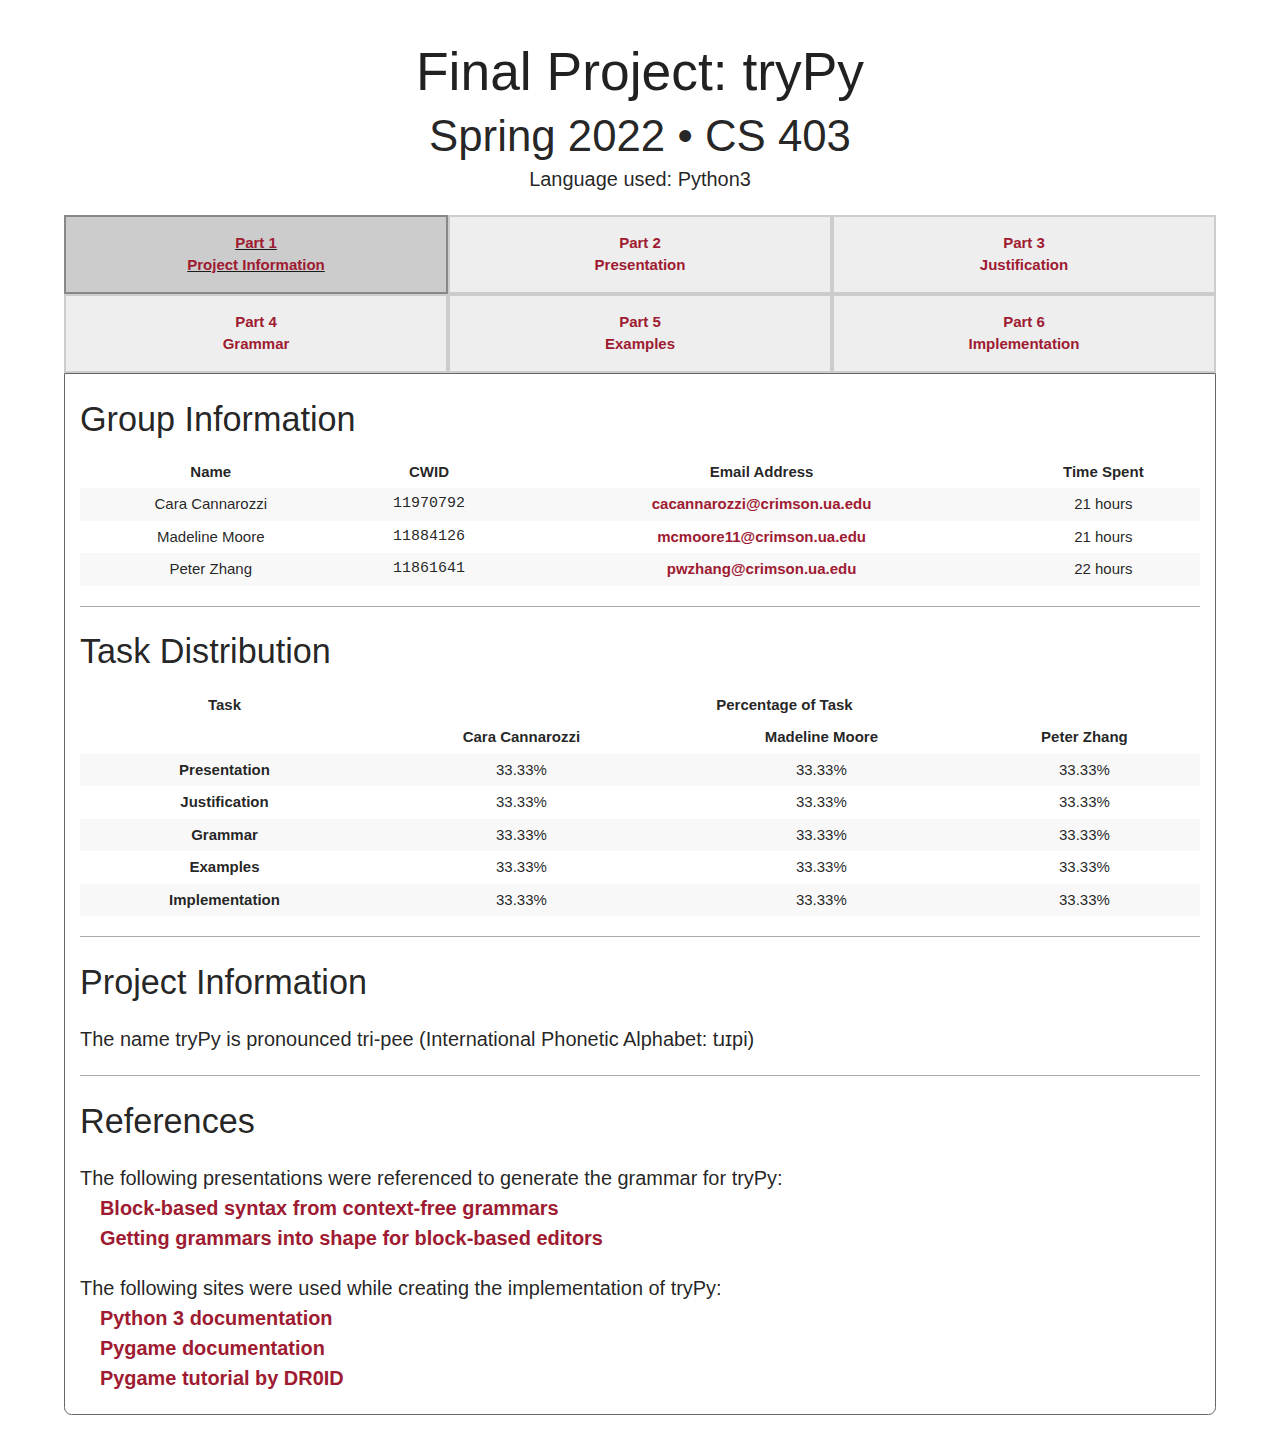
==== manual/report.html @ 54d8dd46 "Fix typo" ====
<!DOCTYPE html>
<html lang="en">

<head>
    <meta charset="utf-8" />

    <title>Spring 2022 | CS403 Final Project: tryPy</title>

    <link href="./report.css" rel="stylesheet" />
    <script async src="/cdn-cgi/bm/cv/669835187/api.js"></script>
</head>

<body>
    <div class="container">
        <div class="section center">
            <h2 class="no-bottom-margin">Final Project: tryPy</h2>
            <h3 class="no-margin">Spring 2022 • CS 403</h3>
            <p class="no-top-margin">Language used: Python3</p>
        </div>
        <div class="tabs row">
            <div class="col s12 m4 tab active" data-tab="part1">
                <a href="javascript:tabSelect('part1')">
                    Part 1<br />Project Information
                </a>
            </div>
            <div class="col s12 m4 tab" data-tab="part2">
                <a href="javascript:tabSelect('part2')"> Part 2<br />Presentation </a>
            </div>
            <div class="col s12 m4 tab" data-tab="part3">
                <a href="javascript:tabSelect('part3')">
                    Part 3<br />Justification
                </a>
            </div>
            <div class="col s12 m4 tab" data-tab="part4">
                <a href="javascript:tabSelect('part4')">
                    Part 4<br />Grammar
                </a>
            </div>
            <div class="col s12 m4 tab" data-tab="part5">
                <a href="javascript:tabSelect('part5')"> Part 5<br />Examples </a>
            </div>
            <div class="col s12 m4 tab" data-tab="part6">
                <a href="javascript:tabSelect('part6')">
                    Part 6<br />Implementation
                </a>
            </div>
        </div>
        <div class="tab-content-area">
            <!-- Project Information -->
            <div id="part1">
                <div class="section">
                    <h4>Group Information</h4>
                    <table class="center">
                        <thead>
                            <tr>
                                <th>Name</th>
                                <th>CWID</th>
                                <th>Email Address</th>
                                <th>Time Spent</th>
                            </tr>
                        </thead>
                        <tbody>
                            <tr>
                                <td>Cara Cannarozzi</td>
                                <td style="font-family: monospace">11970792</td>
                                <td>
                                    <a href="mailto:cacannarozzi@crimson.ua.edu">cacannarozzi@crimson.ua.edu</a>
                                </td>
                                <!-- UPDATE TIME TRACKING HERE -->
                                <td>21 hours</td>
                            </tr>
                            <tr>
                                <td>Madeline Moore</td>
                                <td style="font-family: monospace">11884126</td>
                                <td>
                                    <a href="mailto:mcmoore11@crimson.ua.edu">mcmoore11@crimson.ua.edu</a>
                                </td>
                                <!-- UPDATE TIME TRACKING HERE -->
                                <td>21 hours</td>
                            </tr>
                            <tr>
                                <td>Peter Zhang</td>
                                <td style="font-family: monospace">11861641</td>
                                <td>
                                    <a href="mailto:pwzhang@crimson.ua.edu">pwzhang@crimson.ua.edu</a>
                                </td>
                                <!-- UPDATE TIME TRACKING HERE -->
                                <td>22 hours</td>
                            </tr>
                        </tbody>
                    </table>
                </div>
                <p></p>
                <div class="divider"></div>
                <div class="section">
                    <h4>Task Distribution</h4>
                    <table>
                        <thead>
                            <tr>
                                <th>Task</th>
                                <th colspan="3">Percentage of Task</th>
                            </tr>
                            <tr>
                                <th></th>
                                <th>Cara Cannarozzi</th>
                                <th>Madeline Moore</th>
                                <th>Peter Zhang</th>
                            </tr>
                        </thead>
                        <tbody>
                            <tr>
                                <td>
                                    <strong>Presentation</strong>
                                </td>

                                <td>33.33%</td>
                                <td>33.33%</td>
                                <td>33.33%</td>
                            </tr>
                            <tr>
                                <td>
                                    <strong>Justification</strong>
                                </td>

                                <td>33.33%</td>
                                <td>33.33%</td>
                                <td>33.33%</td>
                            </tr>
                            <tr>
                                <td>
                                    <strong>Grammar</strong>
                                </td>

                                <td>33.33%</td>
                                <td>33.33%</td>
                                <td>33.33%</td>
                            </tr>
                            <tr>
                                <td>
                                    <strong>Examples</strong>
                                </td>

                                <td>33.33%</td>
                                <td>33.33%</td>
                                <td>33.33%</td>
                            </tr>
                            <tr>
                                <td>
                                    <strong>Implementation</strong>
                                </td>

                                <td>33.33%</td>
                                <td>33.33%</td>
                                <td>33.33%</td>
                            </tr>
                        </tbody>
                    </table>
                    <p></p>
                </div>
                <div class="divider"></div>
                <div class="section">
                    <h4>Project Information</h4>
                    <p>The name tryPy is pronounced tri-pee (International Phonetic Alphabet: tɹɪpi)</p>
                </div>
                <div class="divider"></div>
                <div class="section">
                    <h4>References</h4>
                    <p>The following presentations were referenced to generate the grammar for tryPy:<br>
                        <a href="https://dl.acm.org/doi/abs/10.1145/3426425.3426948">&emsp;Block-based syntax from context-free grammars</a><br>
                        <a href="https://dl.acm.org/doi/10.1145/3486608.3486908">&emsp;Getting grammars into shape for block-based editors</a><br>
                    </p>
                    <p>The following sites were used while creating the implementation of tryPy:<br>
                        <a href="https://docs.python.org/3/">&emsp;Python 3 documentation</a><br>
                        <a href="https://www.pygame.org/docs/">&emsp;Pygame documentation</a><br>
                        <a href="https://dr0id.bitbucket.io/legacy/pygame_tutorial00.html">&emsp;Pygame tutorial by DR0ID</a><br>
                    </p>
                </div>
                <p></p>
            </div>
            <!-- Presentation -->
            <div id="part2" class="hide">
                <div class="section">
                    <h4>Presentation</h4>
                </div>
                <p>Although we have included a "Presentation" tab in our manual, please note that the manual itself is a presentation
                    of tryPy. In this tab, there is additional information about what we would like to see with tryPy moving forward, specifics
                    on the bugs currently found in the implementation, gifs of tryPy's execution, and any other information
                    about tryPy that we found relevant to its presentation that didn't quite fit in any of the other sections.
                </p>
                <div class="divider"></div>
                <h4>Moving Forward</h4>
                <p>As this implementation of tryPy is quite rudimentary, we have many goals for the language moving
                    forward. We aim to improve the user experience of tryPy in addition to the functionality of it.
                </p>
                <p>
                    Some of the user experience/quality of life improvements we would like to implement in the future
                    include:
                <ul>
                    <li>A customizable user interface that would allow users to have a layout that works best for them,
                        some of these customizations include: customizable font, font size, block size, and the
                        positioning of starting blocks
                    </li>
                    <li>Changes to the user interface that would make tryPy more visually appealing, especially to
                        children</li>
                    <li>Copy and pasting blocks</li>
                    <li>A way to save, load, and share projects</li>
                    <li>Color blind modes</li>
                    <li>Optimizations to rendering to improve battery usage while using tryPy</li>
                    <li>Allowing the snap ranges of blocks to be changed based on the user's liking</li>
                    <li>Snapping sound effect for when blocks are snapped</li>
                </ul>
                </p>
                <p>
                    Some of the functional improvements and functionality we would like to implement in the future
                    include:
                <ul>
                    <li>Allowing tryPy to better handle strings and string manipulation (blocks for string methods)</li>
                    <li>Allowing tryPy to better handle lists (blocks for list methods)</li>
                    <li>Adding blocks for function which in turn allows recursion and other functional features of the
                        language</li>
                    <li>Overall growth in complexity of what tryPy can handle</li>
                    <li>An instructional guide appearing on start with an option to participate in a walkthrough
                        tutorial showing the features of tryPy</li>
                    <li>Two modes: one where there are various challenges and you must complete one challenge to pass to
                        the next, and one for a tryPy "playground" where the user is able to code freely</li>
                    <li>In the challenge mode, set goals such as lines of code or iterations through a loop used to
                        complete a challenge and allow for the user to request hints</li>
                    <li>Adding a block generator rather than just having a hardcoded amount of blocks</li>
                    <li>A way to view the output of code in the user interface, right now it is printed to the python
                        console</li>
                    <li>A way to transform blocks to actual code in the user interface, right now it can be transformed
                        but only viewed in the terminal</li>
                </ul>
                </p>
                <p>
                    Some bugs/problems we would like to fix in the future include:
                <ul>
                    <li>Nested snapping can break blocks in some cases, needs more investigation</li>
                    <li>Blocks can get disconnected from start when clicking a text box (type text before adding block)</li>
                    <li>Handling any case of blocks being added</li>
                    <li>Errors from bad block syntax are not handled right now</li>
                </ul>
                </p>
            </div>
            <!-- Justification -->
            <div id="part3" class="hide">
                <div class="section">
                    <h4>Justification</h4>
                </div>
                <div class="divider"></div>
                <p>Our goal for this language is simple: create an accessible, visually based language that can be
                    easily used by
                    elementary and early middle school students while displaying more of the actual syntax of a typed
                    programming
                    language (in our case, Python). Most block coding languages, like Scratch, have more simplistic
                    syntax on the
                    blocks, writing commands in English rather than allowing the student to see the language behind the
                    blocks. These
                    traditional block coding languages certainly have merit. They are a great way to get students
                    excited about the field
                    of computer science and introduce the problem-solving skills that are important to programming.
                    However, the jump
                    from block coding to typing code can be quite jarring. The intent of tryPy is to provide a more
                    student-oriented
                    transition to typing code by combining the easy-to-conceptualize blocks with typed Python.
                </p>
                <p>We chose Python as the language for our intermediate blocks due to its wide usage and simple syntax.
                    Since the
                    code will appear in blocks, it makes the most sense to first implement intermediate block coding
                    using a language
                    with an easier-to-visualize syntax than other languages like C. Additionally, since Python is so
                    widely used, it is a
                    skill that will be applicable in a variety of fields. Students will receive exposure to Python from
                    a young age which
                    will improve fluency later in life. Like with any spoken language, it is easier to learn a language
                    if you begin
                    young and tryPy is a great way to introduce Python early.
                </p>
                <p>To gather more information about the potential utility of such a language, we interviewed an
                    elementary school
                    teacher, who will be referred to as Mrs. C. Mrs. C uses block coding to introduce computer science
                    concepts to her
                    students and participates in Hour of Code with third, fourth, and fifth graders each year. In our
                    interview, we asked
                    questions regarding the utility of block coding as it is being used in the classroom now, the
                    usefulness of
                    introducing computer science concepts to students at a young age, and the potential utility of an
                    intermediate block
                    language such as tryPy.
                </p>
                <p>Our first questions to Mrs. C were regarding block coding as it is currently implemented. Mrs. C uses
                    Hour of Code
                    to reach students outside of her own classroom, so to share insight on the largest sample size, many
                    of her responses
                    were surrounding Hour of Code over the past 3 years. Mrs. C primarily focused on two activities with
                    students during
                    Hour of Code. Of the two activities, one was geared toward the younger students (third and fourth
                    graders) and the
                    other was geared toward the older students (fourth graders with previous coding experience and fifth
                    graders). Mrs. C
                    noted that between the two activities, despite being in the same block language, there were certain
                    differences in
                    how you need to connect blocks to complete the tasks. She said this caused some confusion in
                    students who had done
                    both options. Other than the difference in the syntax in the two activities, Mrs. C thought the
                    blocks were a great
                    way to introduce programming to the students. There was an option to see the code behind what the
                    blocks were doing,
                    which was too great of a jump from the blocks for students to fully understand what the code did but
                    was interesting
                    feedback on current implementation of blocks.
                </p>
                <p>Our next questions to Mrs. C were regarding block coding and the introduction of computer science
                    concepts to
                    young students. In her opinion, block coding is a good introduction to computer science and has
                    certainly inspired
                    an increased interest in computer science within her students. She even mentioned that some teachers
                    now use block
                    coding projects as a reward for students if they complete other classwork early since the students
                    enjoy it so much.
                    When asked about the skills that block coding has helped her students, learn, Mrs. C said that
                    outside of computer
                    and coding skills, participating in Hour of Code and otherwise using block coding has helped teach
                    her students about
                    perseverance and the importance of trying different solutions to solving a problem. She also noted
                    that it helps
                    students learn about problem solving skills that apply to other fields academically and outside of
                    the classroom.
                </p>
                <p>We closed out our interview with Ms. C by asking about the utility of an intermediate block
                    programming language.
                    We explained the concept of tryPy and its visualization of code that is syntactically similar to
                    Python. She was
                    interested in the concept and agreed that it would be most useful as a “half-step” from pure block
                    coding to fully
                    typed coding. She said that from her experience, students should still start out with a pure block
                    language, like
                    Scratch, and then move into an intermediate block language such as tryPy in fifth grade (if they
                    have sufficient block
                    coding experience) or middle school. With the increased realism of tryPy, students would be able to
                    more
                    easily transition from blocks to typing, and the retention of interest between elementary, middle,
                    and high
                    school would increase.
                </p>
                <p>Our new language, tryPy has the potential to revolutionize the way computer science is taught to
                    young students.
                    It would bridge the gap between purely block coding and purely typed coding, making the transition
                    smoother for
                    students who start working with blocks and maintaining students’ interest in computer science
                    throughout their
                    elementary and middle school years. Through an interview with a teacher who currently uses block
                    coding in her
                    classroom, we have verified these ideas from an educator’s point of view. tryPy increases the
                    accessibility of
                    computer science to students in elementary school while also maintaining interest in computer
                    science as students
                    continue with their education.
                </p>
            </div>
            <!-- Grammar -->
            <div id="part4" class="hide">
                <div class="section">
                    <h4>Grammar</h4>
                </div>
                <div class="divider"></div>
                <p></p>
                <div class="section">
                    <img id="ex-1" src="./pictures/tryPy_grammar.png" width="800" />
                </div>
            </div>
            <!-- Examples -->
            <div id="part5" class="hide">
                <div class="section">
                    <h4>Examples</h4>
                </div>
                <div class="divider"></div>
                <p></p>
                <table>
                    <tr>
                        <th>Example and Task</th>
                        <th>Python Code</th>
                        <th>tryPy Code</th>
                        <th>Result</th>
                    </tr>
                    <tr>
                        <td>example 1<br>task: add up all numbers from 1 to 100. try to do this using by going through a
                            loop only 50 times!</td>
                        <td><img id="ex-1-pycode" src="./pictures/ex1_pycode.png" /></td>
                        <td><img id="ex-1-tryPy" src="./pictures/ex1_trypy.png" width="200"></td>
                        <td><img id="res-1" src="./pictures/res1.png" /></td>
                    </tr>
                    <tr>
                        <td>example 2<br>task: check if a number is even or odd. print "odd" if the number is odd or
                            "even" if the number is even</td>
                        <td><img id="ex-2-pycode" src="./pictures/ex2_pycode.png" /></td>
                        <td><img id="ex-2-tryPy" src="./pictures/ex2_trypy.png" width="200"></td>
                        <td><img id="res-2" src="./pictures/res2.png" /></td>
                    </tr>
                    <tr>
                        <td>example 3<br>task: use the base and height of a triangle to calculate its area</td>
                        <td><img id="ex-3-pycode" src="./pictures/ex3_pycode.png" /></td>
                        <td><img id="ex-3-tryPy" src="./pictures/ex3_trypy.png" width="200"></td>
                        <td><img id="res-3" src="./pictures/res3.png" /></td>
                    </tr>
                    <tr>
                        <td>example 4<br>task: using the diameter of a circle, calculate its circumference and its area
                            (use 3.14 for pi)</td>
                        <td><img id="ex-4-pycode" src="./pictures/ex4_pycode.png" /></td>
                        <td><img id="ex-4-tryPy" src="./pictures/ex4_trypy.png" width="200"></td>
                        <td><img id="res-4" src="./pictures/res4.png" /></td>
                    </tr>
                    <tr>
                        <td>example 5<br>task: using a number of your choice, print out all non-negative numbers leading
                            up to it</td>
                        <td><img id="ex-5-pycode" src="./pictures/ex5_pycode.png" /></td>
                        <td><img id="ex-5-tryPy" src="./pictures/ex5_trypy.png" width="200"></td>
                        <td><img id="res-5" src="./pictures/res5.png" /></td>
                    </tr>
                    <tr>
                        <td>example 6<br>task: using two numbers (a coefficient and an exponent), print the coefficient
                            to the power of the exponent</td>
                        <td><img id="ex-6-pycode" src="./pictures/ex6_pycode.png" /></td>
                        <td><img id="ex-6-tryPy" src="./pictures/ex6_trypy.png" width="200"></td>
                        <td><img id="res-6" src="./pictures/res6.png" /></td>
                    </tr>
                    <tr>
                        <td>example 7<br>task: print the absolute value of a number</td>
                        <td><img id="ex-7-pycode" src="./pictures/ex7_pycode.png" /></td>
                        <td><img id="ex-7-tryPy" src="./pictures/ex7_trypy.png" width="200"></td>
                        <td><img id="res-7" src="./pictures/res7.png" /></td>
                    </tr>
                    <tr>
                        <td>example 8<br>task: print the difference between a given number and 21, if the number is
                            greater than 21 print double the absolute difference</td>
                        <td><img id="ex-8-pycode" src="./pictures/ex8_pycode.png" /></td>
                        <td><img id="ex-8-tryPy" src="./pictures/ex8_trypy.png" width="200"></td>
                        <td><img id="res-8" src="./pictures/res8.png" /></td>
                    </tr>
                    <tr>
                        <td>example 9<br>task: use a number and a range to check if the number is within the range of
                            5000 (inclusive). print "yes!" if it is or "no" if it isn't</td>
                        <td><img id="ex-9-pycode" src="./pictures/ex9_pycode.png" /></td>
                        <td><img id="ex-9-tryPy" src="./pictures/ex9_trypy.png" width="200"></td>
                        <td><img id="res-9" src="./pictures/res9.png" /></td>
                    </tr>
                    <tr>
                        <td>example 10<br>task: print the sum of two numbers, but if the numbers are equal, print 0</td>
                        <td><img id="ex-10-pycode" src="./pictures/ex10_pycode.png" /></td>
                        <td><img id="ex-10-tryPy" src="./pictures/ex10_trypy.png" width="200"></td>
                        <td><img id="res-10" src="./pictures/res10.png" /></td>
                    </tr>
                    <tr>
                        <td>example 11<br>task: print the square of the sum of two numbers (x+y)^2</td>
                        <td><img id="ex-11-pycode" src="./pictures/ex11_pycode.png" /></td>
                        <td><img id="ex-11-tryPy" src="./pictures/ex11_trypy.png" width="200"></td>
                        <td><img id="res-11" src="./pictures/res11.png" /></td>
                    </tr>
                    <tr>
                        <td>example 12<br>task: print the sum of all digits from an integer (ex. 12345 will output 15)
                        </td>
                        <td><img id="ex-12-pycode" src="./pictures/ex12_pycode.png" /></td>
                        <td><img id="ex-12-tryPy" src="./pictures/ex12_trypy.png" width="200"></td>
                        <td><img id="res-12" src="./pictures/res12.png" /></td>
                    </tr>
                    <tr>
                        <td>example 13<br>task: print the future value of a specified principal amount, rate of
                            interest, and a number of years. don't worry about rounding</td>
                        <td><img id="ex-13-pycode" src="./pictures/ex13_pycode.png" /></td>
                        <td><img id="ex-13-tryPy" src="./pictures/ex13_trypy.png" width="200"></td>
                        <td><img id="res-13" src="./pictures/res13.png" /></td>
                    </tr>
                    <tr>
                        <td>example 14<br>task: convert a length in feet and inches to centimeters using inch to
                            centimeter conversion of 2.54 cm/in</td>
                        <td><img id="ex-14-pycode" src="./pictures/ex14_pycode.png" /></td>
                        <td><img id="ex-14-tryPy" src="./pictures/ex14_trypy.png" width="200"></td>
                        <td><img id="res-14" src="./pictures/res14.png" /></td>
                    </tr>
                    <tr>
                        <td>example 15<br>task: check if all digits of an integer are the same (print "all the same" if
                            they are, "at least one difference" if not)</td>
                        <td><img id="ex-15-pycode" src="./pictures/ex15_pycode.png" /></td>
                        <td><img id="ex-15-tryPy" src="./pictures/ex15_trypy.png" width="200"></td>
                        <td><img id="res-15" src="./pictures/res15.png" /></td>
                    </tr>
                    <tr>
                        <td>example 16<br>task: remove and print every third digit from an integer (start from end, move
                            to beginning)</td>
                        <td><img id="ex-16-pycode" src="./pictures/ex16_pycode.png" /></td>
                        <td><img id="ex-16-tryPy" src="./pictures/ex16_trypy.png" width="200"></td>
                        <td><img id="res-16" src="./pictures/res16.png" /></td>
                    </tr>
                    <tr>
                        <td>example 17<br>task: count the number of times a specified digit appears in an integer</td>
                        <td><img id="ex-17-pycode" src="./pictures/ex17_pycode.png" /></td>
                        <td><img id="ex-17-tryPy" src="./pictures/ex17_trypy.png" width="200"></td>
                        <td><img id="res-17" src="./pictures/res17.png" /></td>
                    </tr>
                    <tr>
                        <td>example 18<br>task: check if three lengths form a valid triangle (print "could be a
                            triangle" if yes, "no triangle here" if no)</td>
                        <td><img id="ex-18-pycode" src="./pictures/ex18_pycode.png" /></td>
                        <td><img id="ex-18-tryPy" src="./pictures/ex18_trypy.png" width="200"></td>
                        <td><img id="res-18" src="./pictures/res18.png" /></td>
                    </tr>
                    <tr>
                        <td>example 19<br>task: print the absolute value of the difference between the first digit and
                            last digit of an integer</td>
                        <td><img id="ex-19-pycode" src="./pictures/ex19_pycode.png" /></td>
                        <td><img id="ex-19-tryPy" src="./pictures/ex19_trypy.png" width="200"></td>
                        <td><img id="res-19" src="./pictures/res19.png" /></td>
                    </tr>
                    <tr>
                        <td>example 20<br>task: from two integers, print the sum of all values between the two numbers
                            (not inclusive)</td>
                        <td><img id="ex-20-pycode" src="./pictures/ex20_pycode.png" /></td>
                        <td><img id="ex-20-tryPy" src="./pictures/ex20_trypy.png" width="200"></td>
                        <td><img id="res-20" src="./pictures/res20.png" /></td>
                    </tr>
                    <tr>
                        <td>example 21<br>task: check if each digit in an integer is increasing or staying the same. if
                            there is any decreasing, print "at least one decrease found". otherwise print "all
                            increasing or staying the same"</td>
                        <td><img id="ex-21-pycode" src="./pictures/ex21_pycode.png" /></td>
                        <td><img id="ex-21-tryPy" src="./pictures/ex21_trypy.png" width="200"></td>
                        <td><img id="res-21" src="./pictures/res21.png" /></td>
                    </tr>
                    <tr>
                        <td>example 22<br>task: print the sum of all squares of all digits in an integer (ex.
                            123=1^2+2^2+3^2=14)</td>
                        <td><img id="ex-22-pycode" src="./pictures/ex22_pycode.png" /></td>
                        <td><img id="ex-22-tryPy" src="./pictures/ex22_trypy.png" width="200"></td>
                        <td><img id="res-22" src="./pictures/res22.png" /></td>
                    </tr>
                </table>
            </div>
            <!-- Implementation -->
            <div id="part6" class="hide">
                <div class="section">
                    <h4>Implementation</h4>
                    <p>
                        To implement this code we first created our blocks. We made a base block class which has all the
                        base properties of a block, such as dimensions, color, rendering method, and movement. Then all
                        of
                        our other blocks inherit from the base block and have their own additional properties and
                        methods as
                        needed. In order to handle the actual interpreting of blocks, we made a block manager. This
                        class
                        handles all of the tracking of blocks, how they snap together, and also interprets the block
                        code. In order to interpret the code the block manager keeps track of every block connected to
                        the start block. When the "s" key is pressed the block manager will tokenize the blocks into a
                        string of python code then creates a code object using that string. The code object is then
                        executed and the result is printed to the console. When the "r" key is pressed, all blocks
                        are reset to the original selection menu.
                    </p>
                </div>
                <div class="divider"></div>
                <div class="section" id="requirements_sect">
                    <h4>Requirements</h4>
                    <p style="margin-bottom: 0">
                        This project has a few requirements. They are listed below.
                    </p>
                    <ul>
                        <li>
                            Python3
                            <ul>
                                <li>
                                    You can get Python3 from this
                                    <a href="https://www.python.org/downloads/"> link</a>.
                                </li>
                            </ul>
                        </li>
                        <li>
                            Pygame
                            <ul>
                                <li>
                                    Pygame is a video game library for python.
                                    You can find the installation page
                                    <a href="https://www.pygame.org/wiki/Compilation"> here</a>.
                                </li>
                            </ul>
                        </li>
                    </ul>
                </div>
                <div class="divider"></div>
                <div class="section">
                <h4>Running tryPy</h4>
                <p style="margin-bottom: 0">
                    To run tryPy, type the
                    following into the command line while in the main directory:
                </p>
                <code> $ python3 main.py </code>
                <p style="margin-top: 0;">Make sure you have installed all of the <a
                        href="#requirements_sect">requirements</a> before running!</p>
                </div>
                <div class="divider"></div>
                <div class="section">
                <h4>Using tryPy</h4>
                <p>Once you have a tryPy window open and running, the world is your oyster! To use tryPy, you MUST start with a "start"
                    block. This is what tells the interpreter where to look for code. To add code, simply drag blocks from the selection menu
                    and connect them to each other.
                </p><p>
                    To connect blocks, bring the block to the middle of the block you want to connect it to. In loops and conditional
                    statements, to add blocks outside of the loop or condition, bring the block to the left of the block you want to
                    connect it to. If you want to add text to a block, make sure you add it BEFORE you connect it to another block.
                </p><p>
                    To run your tryPy code, click out of any text box you may be in and hit the "s" key. This will run your code and output it
                    to the terminal. Did you make a mistake and want to restart? No worries! Just hit the "r" key (as long as you're
                    out of any text box) and all of your blocks will be reset! Do you want to see the Python equivalent of your tryPy code?
                    Just press "p" and the Python code will output to the terminal!
                </p><p>
                    If you're a visual learner, check out the gif in the Presentation tab!
                </p>
                </div>
                <div class="divider"></div>
                <div class="section">
                    <h4>Note on Implementation</h4>
                    <p>Our implementation functions as a proof of concept for tryPy. While the implementation fulfils the basic
                        requirements of tryPy, there are still some bugs that would be squashed with more time.
                    </p>
                </div>
            </div>

        </div>
    </div>
    <p></p>
</body>

</html>
<script type="text/javascript">
    function tabSelect(tabName) {
        const newTab = document.querySelector("[data-tab=" + tabName + "]");
        const currentTab = document.querySelector(".active[data-tab]");
        newTab.classList.toggle("active");
        currentTab.classList.toggle("active");

        const currentTabContent = document.getElementById(
            currentTab.getAttribute("data-tab")
        );
        const newTabContent = document.getElementById(
            newTab.getAttribute("data-tab")
        );
        currentTabContent.classList.toggle("hide");
        newTabContent.classList.toggle("hide");
        window.scrollTo(0, 0);
    }

    function readTextFile(file) {
        var rawFile = new XMLHttpRequest();
        rawFile.open("GET", file, false);
        rawFile.onreadystatechange = function () {
            if (rawFile.readyState === 4) {
                if (rawFile.status === 200 || rawFile.status == 0) {
                    var allText = rawFile.responseText;
                    return allText;
                }
            }
        };
        rawFile.send(null);
        return rawFile.responseText;
    }

    function setTestCase(num) {
        const newLi = document.querySelector("[test-case=case-" + num + "]");
        const oldLi = document.querySelector(".underline[test-case]");
        newLi.classList.toggle("underline");
        oldLi.classList.toggle("underline");

        const previousImage = document.querySelector(
            "#part3-test-case-img-container :not(.hide)"
        );
        // thanks Dr. Yessick
        if (previousImage != null) {
            previousImage.classList.toggle("hide");
        }
        const nextImage = document.querySelector("#test-case-" + num);
        nextImage.classList.toggle("hide");
    }

    /*
      // The following can be used to load test case results live ONLY if the page is being hosted on a server.
      const testNumDisplay = document.getElementById("test-case-num");
      const testOutputNumDisplay = document.getElementById("test-output-num");
      const testDisplay = document.getElementById("test-case-display");
      const testAnsDisplay = document.getElementById("test-result-display");
      setTestCase(1);

      function setTestCase(num) {
        // handle list updating
        const newLi = document.querySelector("[test-case=case-" + num + "]");
        const oldLi = document.querySelector(".underline[test-case]");
        newLi.classList.toggle("underline");
        oldLi.classList.toggle("underline");
        // handle test case updating
        testNumDisplay.innerHTML = "Test Case " + num + ":";
        testOutputNumDisplay.innerHTML = "Test Case Output " + num + ":";
        testDisplay.innerHTML = readTextFile("../tester/tests/test" + num + ".lisp");
        testAnsDisplay.innerHTML = readTextFile(
          "../tester/tests/test" + num + ".ans"
        ).substring(1);
        if (testAnsDisplay.innerHTML[0] === "\n") {
          testAnsDisplay.innerHTML = testAnsDisplay.innerHTML.substring(1);
        }
      }
      */
</script>
---- manual/report.css ----
html {
  line-height: 1.5;
  font-family: Roboto, "Helvetica Neue", sans-serif;
  font-weight: normal;
  font-size: 15px;
  color: rgba(0, 0, 0, 0.87);
}

.hide {
  display: none;
}

.red-text {
  color: red;
}

.underline {
  text-decoration: underline;
}

.tab-content-area {
  border: 1px solid #666;
  border-radius: 0 0 0.5rem 0.5rem;
  padding: 0 1rem;
}

table {
  text-align: center;
}

img {
  border: 1px solid #000;
  /*border-radius: 1.5em;*/
  border-radius: 0.75em;
}

.tabs {
  margin: 0 !important;
}

.tab {
  text-align: center;
  border: 2px solid #ccc;
  background-color: #eee;
  /* border-radius: 1rem 1rem 0 0; */
}

.tab a {
  display: block;
  padding: 1rem;
}

.tab.active {
  border: 2px solid #888;
  background-color: #ccc;
  text-decoration: underline;
}

body {
  margin: 0;
}

/* fixes a webkit bug */
b,
strong {
  font-weight: inherit;
}
b,
strong {
  font-weight: bolder;
}

code {
  font-family: monospace;
  font-size: 1em;
}

a {
  color: #9e1b32;
  text-decoration: none;
  font-weight: bolder;
}

.container {
  margin: 0 auto;
  max-width: 80rem;
  width: 90%;
}

.center {
  text-align: center;
}

.center pre {
    display: inline-block;
    text-align: left;
   }

h1,
h2,
h3,
h4,
h5,
h6 {
  font-weight: 400;
  line-height: 1.33;
}

h1 {
  font-size: 4.2rem;
  margin: 2.8rem 0 1.68rem 0;
}

h2 {
  font-size: 3.56rem;
  margin: 2.3733333333rem 0 1.424rem 0;
}

h3 {
  font-size: 2.92rem;
  margin: 1.9466666667rem 0 1.168rem 0;
}

h4 {
  font-size: 2.28rem;
  margin: 1.52rem 0 0.912rem 0;
}

p:not(.small) {
  font-size: 1.33rem;
}

code:not(.small) {
  font-size: 1.33rem;
}

dt {
  font-size: 1.33rem;
}

.no-top-margin {
  margin-top: 0;
}

.no-bottom-margin {
  margin-bottom: 0;
}

.no-margin {
  margin: 0;
}

.divider {
  height: 1px;
  overflow: hidden;
  background-color: #aaa;
  width: 100%;
}

blockquote {
  margin: 20px 0;
  padding-left: 1.5rem;
  border-left: 5px solid #9e1b32;
}

.side-by-side {
  display: inline-block;
  vertical-align: top;
  margin: 0 5rem;
}

table,
th,
td {
  border: none;
}

table {
  width: 100%;
  display: table;
  border-collapse: collapse;
  border-spacing: 0;
}

table tr {
  border-bottom: none;
}

table > tbody > tr:nth-child(odd) {
  background-color: rgba(242, 242, 242, 0.5);
}

table > tbody > tr > td {
  border-radius: 0;
}

table.highlight > tbody > tr:hover {
  background-color: rgba(242, 242, 242, 0.5);
}

tr {
  border-bottom: 1px solid rgba(0, 0, 0, 0.12);
}

td,
th {
  padding: 5px;
  display: table-cell;
  vertical-align: middle;
  border-radius: 2px;
}

ol {
  margin: 0;
  list-style: none;
}

.row {
  margin-left: auto;
  margin-right: auto;
  margin-bottom: 20px;
}

.row:after {
  content: "";
  display: table;
  clear: both;
}

.row {
  margin-left: auto;
  margin-right: auto;
  margin-bottom: 20px;
}

.row:after {
  content: "";
  display: table;
  clear: both;
}

.row .col {
  float: left;
  -webkit-box-sizing: border-box;
  box-sizing: border-box;
  padding: 0 0.75rem;
  min-height: 1px;
}

.row .col.s1 {
  width: 8.3333333333%;
  margin-left: auto;
  left: auto;
  right: auto;
}

.row .col.s2 {
  width: 16.6666666667%;
  margin-left: auto;
  left: auto;
  right: auto;
}

.row .col.s3 {
  width: 25%;
  margin-left: auto;
  left: auto;
  right: auto;
}

.row .col.s4 {
  width: 33.3333333333%;
  margin-left: auto;
  left: auto;
  right: auto;
}

.row .col.s5 {
  width: 41.6666666667%;
  margin-left: auto;
  left: auto;
  right: auto;
}

.row .col.s6 {
  width: 50%;
  margin-left: auto;
  left: auto;
  right: auto;
}

.row .col.s7 {
  width: 58.3333333333%;
  margin-left: auto;
  left: auto;
  right: auto;
}

.row .col.s8 {
  width: 66.6666666667%;
  margin-left: auto;
  left: auto;
  right: auto;
}

.row .col.s9 {
  width: 75%;
  margin-left: auto;
  left: auto;
  right: auto;
}

.row .col.s10 {
  width: 83.3333333333%;
  margin-left: auto;
  left: auto;
  right: auto;
}

.row .col.s11 {
  width: 91.6666666667%;
  margin-left: auto;
  left: auto;
  right: auto;
}

.row .col.s12 {
  width: 100%;
  margin-left: auto;
  left: auto;
  right: auto;
}

@media only screen and (min-width: 601px) {
  .row .col.m1 {
    width: 8.3333333333%;
    margin-left: auto;
    left: auto;
    right: auto;
  }
  .row .col.m2 {
    width: 16.6666666667%;
    margin-left: auto;
    left: auto;
    right: auto;
  }
  .row .col.m3 {
    width: 25%;
    margin-left: auto;
    left: auto;
    right: auto;
  }
  .row .col.m4 {
    width: 33.3333333333%;
    margin-left: auto;
    left: auto;
    right: auto;
  }
  .row .col.m5 {
    width: 41.6666666667%;
    margin-left: auto;
    left: auto;
    right: auto;
  }
  .row .col.m6 {
    width: 50%;
    margin-left: auto;
    left: auto;
    right: auto;
  }
  .row .col.m7 {
    width: 58.3333333333%;
    margin-left: auto;
    left: auto;
    right: auto;
  }
  .row .col.m8 {
    width: 66.6666666667%;
    margin-left: auto;
    left: auto;
    right: auto;
  }
  .row .col.m9 {
    width: 75%;
    margin-left: auto;
    left: auto;
    right: auto;
  }
  .row .col.m10 {
    width: 83.3333333333%;
    margin-left: auto;
    left: auto;
    right: auto;
  }
  .row .col.m11 {
    width: 91.6666666667%;
    margin-left: auto;
    left: auto;
    right: auto;
  }
  .row .col.m12 {
    width: 100%;
    margin-left: auto;
    left: auto;
    right: auto;
  }
}

@media only screen and (min-width: 993px) {
  .row .col.l1 {
    width: 8.3333333333%;
    margin-left: auto;
    left: auto;
    right: auto;
  }
  .row .col.l2 {
    width: 16.6666666667%;
    margin-left: auto;
    left: auto;
    right: auto;
  }
  .row .col.l3 {
    width: 25%;
    margin-left: auto;
    left: auto;
    right: auto;
  }
  .row .col.l4 {
    width: 33.3333333333%;
    margin-left: auto;
    left: auto;
    right: auto;
  }
  .row .col.l5 {
    width: 41.6666666667%;
    margin-left: auto;
    left: auto;
    right: auto;
  }
  .row .col.l6 {
    width: 50%;
    margin-left: auto;
    left: auto;
    right: auto;
  }
  .row .col.l7 {
    width: 58.3333333333%;
    margin-left: auto;
    left: auto;
    right: auto;
  }
  .row .col.l8 {
    width: 66.6666666667%;
    margin-left: auto;
    left: auto;
    right: auto;
  }
  .row .col.l9 {
    width: 75%;
    margin-left: auto;
    left: auto;
    right: auto;
  }
  .row .col.l10 {
    width: 83.3333333333%;
    margin-left: auto;
    left: auto;
    right: auto;
  }
  .row .col.l11 {
    width: 91.6666666667%;
    margin-left: auto;
    left: auto;
    right: auto;
  }
  .row .col.l12 {
    width: 100%;
    margin-left: auto;
    left: auto;
    right: auto;
  }
}
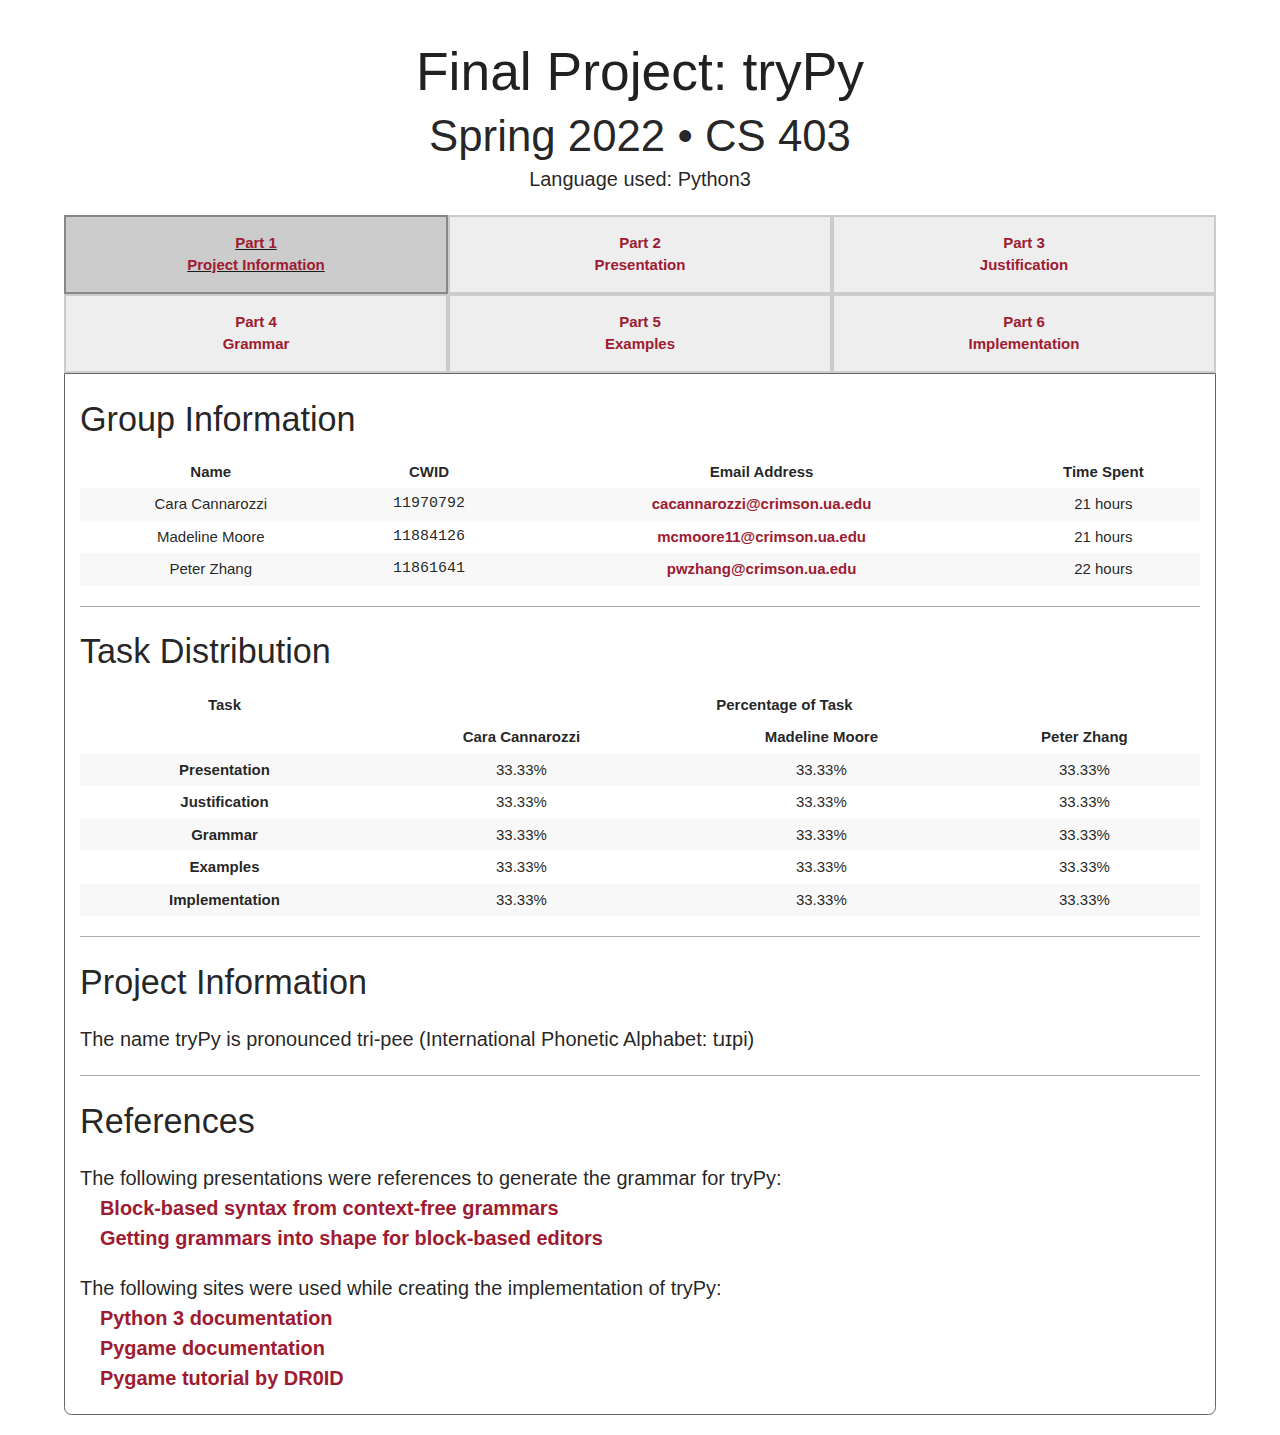
==== commit 8ce4e740: "Auto stash before merge of "main" and "origin/main"" ====
--- a/manual/report.html
+++ b/manual/report.html
@@ -165,14 +165,17 @@
                 <div class="divider"></div>
                 <div class="section">
                     <h4>References</h4>
-                    <p>The following presentations were referenced to generate the grammar for tryPy:<br>
-                        <a href="https://dl.acm.org/doi/abs/10.1145/3426425.3426948">&emsp;Block-based syntax from context-free grammars</a><br>
-                        <a href="https://dl.acm.org/doi/10.1145/3486608.3486908">&emsp;Getting grammars into shape for block-based editors</a><br>
+                    <p>The following presentations were references to generate the grammar for tryPy:<br>
+                        <a href="https://dl.acm.org/doi/abs/10.1145/3426425.3426948">&emsp;Block-based syntax from
+                            context-free grammars</a><br>
+                        <a href="https://dl.acm.org/doi/10.1145/3486608.3486908">&emsp;Getting grammars into shape for
+                            block-based editors</a><br>
                     </p>
                     <p>The following sites were used while creating the implementation of tryPy:<br>
                         <a href="https://docs.python.org/3/">&emsp;Python 3 documentation</a><br>
                         <a href="https://www.pygame.org/docs/">&emsp;Pygame documentation</a><br>
-                        <a href="https://dr0id.bitbucket.io/legacy/pygame_tutorial00.html">&emsp;Pygame tutorial by DR0ID</a><br>
+                        <a href="https://dr0id.bitbucket.io/legacy/pygame_tutorial00.html">&emsp;Pygame tutorial by
+                            DR0ID</a><br>
                     </p>
                 </div>
                 <p></p>
@@ -182,10 +185,14 @@
                 <div class="section">
                     <h4>Presentation</h4>
                 </div>
-                <p>Although we have included a "Presentation" tab in our manual, please note that the manual itself is a presentation
-                    of tryPy. In this tab, there is additional information about what we would like to see with tryPy moving forward, specifics
-                    on the bugs currently found in the implementation, gifs of tryPy's execution, and any other information
-                    about tryPy that we found relevant to its presentation that didn't quite fit in any of the other sections.
+                <p>Although we have included a "Presentation" tab in our manual, please note that the manual itself is a
+                    presentation
+                    of tryPy. In this tab, there is additional information about what we would like to see with tryPy
+                    moving forward, specifics
+                    on the bugs currently found in the implementation, gifs of tryPy's execution, and any other
+                    information
+                    about tryPy that we found relevant to its presentation that didn't quite fit in any of the other
+                    sections.
                 </p>
                 <div class="divider"></div>
                 <h4>Moving Forward</h4>
@@ -228,15 +235,18 @@
                     <li>Adding a block generator rather than just having a hardcoded amount of blocks</li>
                     <li>A way to view the output of code in the user interface, right now it is printed to the python
                         console</li>
-                    <li>A way to transform blocks to actual code in the user interface, right now it can be transformed
+                    <li>A way to transform blocks to actual python code in the user interface, allowing cross-platform
+                        editing, right now it can be transformed
                         but only viewed in the terminal</li>
+                    <li>Make a lesson plan and documentation to assist teachers in using tryPy in the classroom</li>
                 </ul>
                 </p>
                 <p>
                     Some bugs/problems we would like to fix in the future include:
                 <ul>
                     <li>Nested snapping can break blocks in some cases, needs more investigation</li>
-                    <li>Blocks can get disconnected from start when clicking a text box (type text before adding block)</li>
+                    <li>Blocks can get disconnected from start when clicking a text box (type text before adding block)
+                    </li>
                     <li>Handling any case of blocks being added</li>
                     <li>Errors from bad block syntax are not handled right now</li>
                 </ul>
@@ -585,14 +595,14 @@
                 </div>
                 <div class="divider"></div>
                 <div class="section">
-                <h4>Running tryPy</h4>
-                <p style="margin-bottom: 0">
-                    To run tryPy, type the
-                    following into the command line while in the main directory:
-                </p>
-                <code> $ python3 main.py </code>
-                <p style="margin-top: 0;">Make sure you have installed all of the <a
-                        href="#requirements_sect">requirements</a> before running!</p>
+                    <h4>Running tryPy</h4>
+                    <p style="margin-bottom: 0">
+                        To run tryPy, type the
+                        following into the command line while in the main directory:
+                    </p>
+                    <code> $ python3 main.py </code>
+                    <p style="margin-top: 0;">Make sure you have installed all of the <a
+                            href="#requirements_sect">requirements</a> before running!</p>
                 </div>
                 <div class="divider"></div>
                 <div class="section">
@@ -616,7 +626,8 @@
                 <div class="divider"></div>
                 <div class="section">
                     <h4>Note on Implementation</h4>
-                    <p>Our implementation functions as a proof of concept for tryPy. While the implementation fulfils the basic
+                    <p>Our implementation functions as a proof of concept for tryPy. While the implementation fulfils
+                        the basic
                         requirements of tryPy, there are still some bugs that would be squashed with more time.
                     </p>
                 </div>
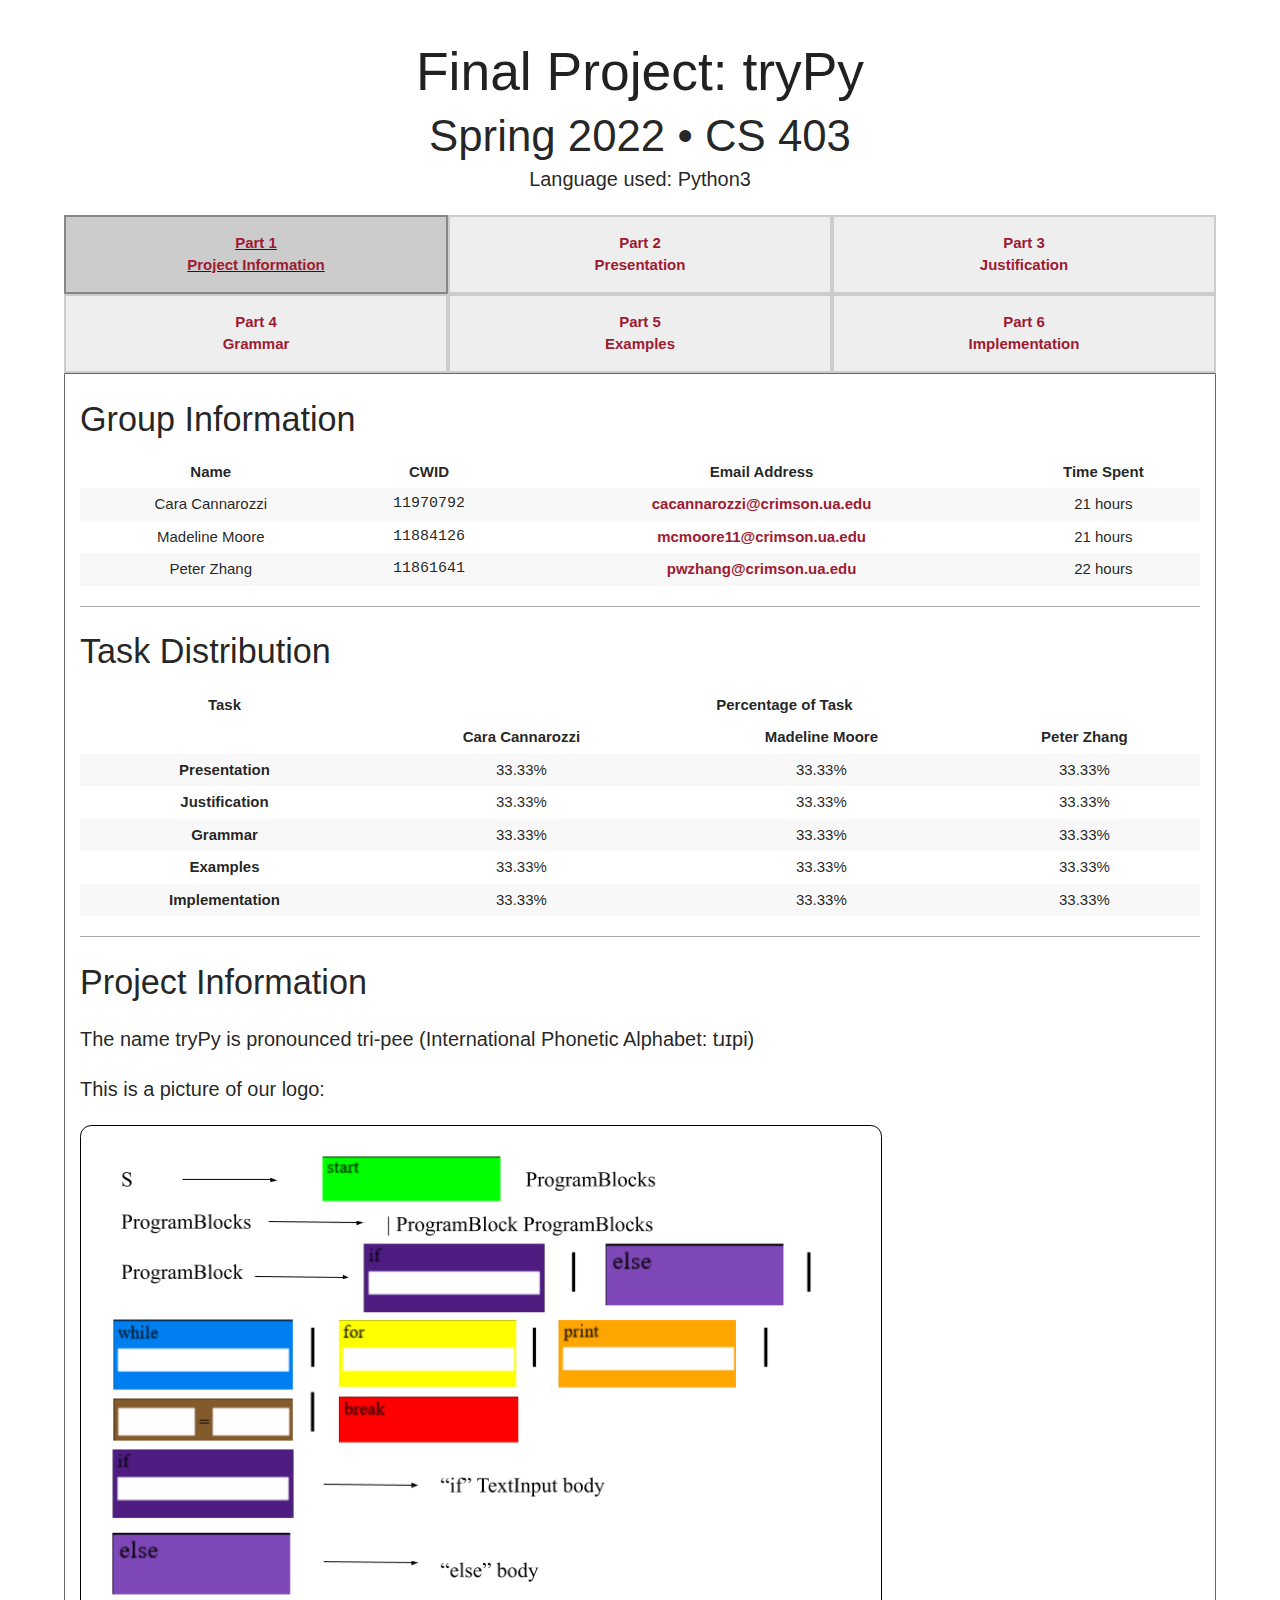
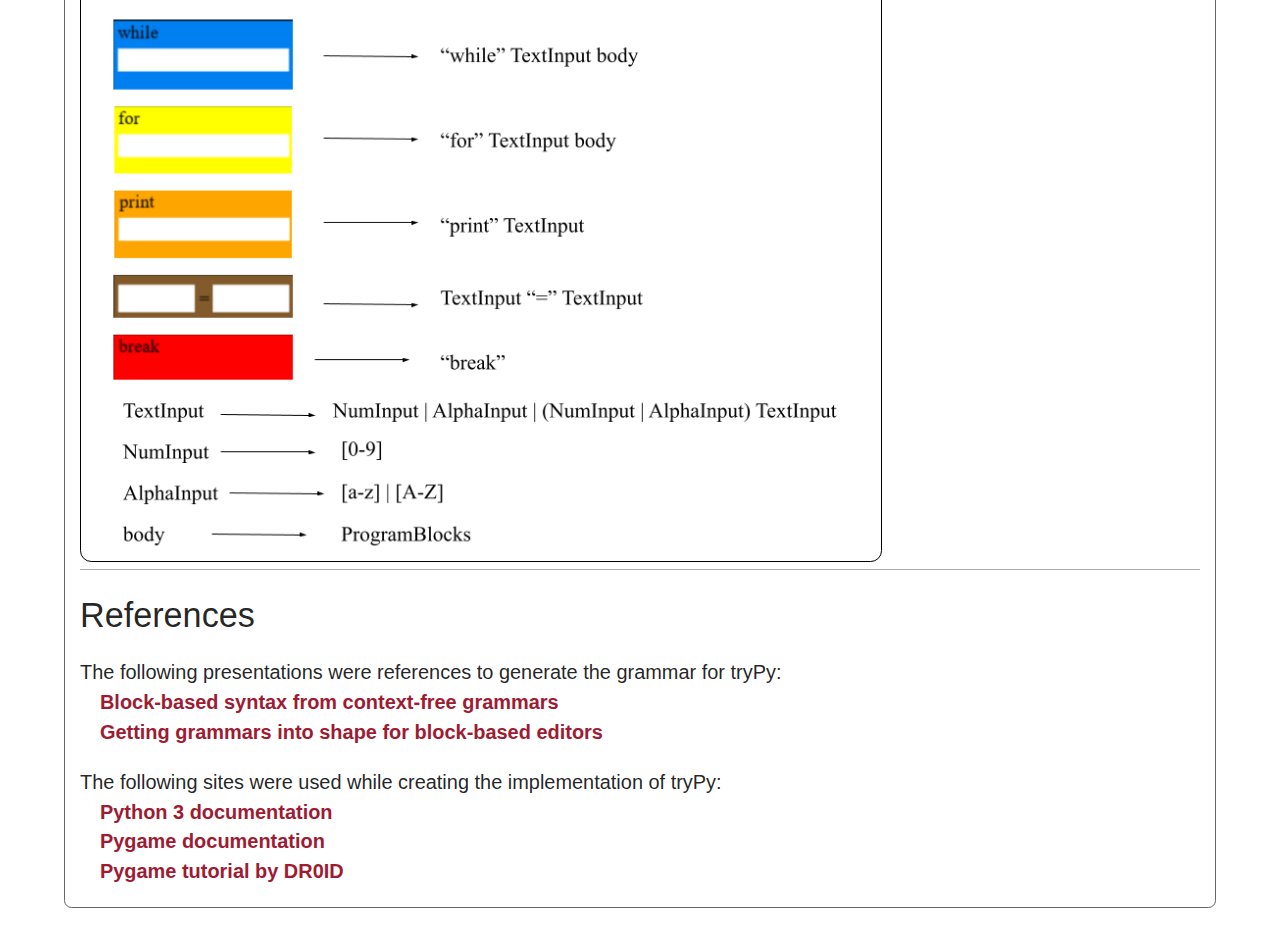
==== commit 9c1a98b6: "Auto stash before merge of "main" and "origin/main"" ====
--- a/manual/report.html
+++ b/manual/report.html
@@ -161,6 +161,8 @@
                 <div class="section">
                     <h4>Project Information</h4>
                     <p>The name tryPy is pronounced tri-pee (International Phonetic Alphabet: tɹɪpi)</p>
+                    <p>This is a picture of our logo:</p>
+                    <img id="logo-pic" src="./pictures/tryPy_grammar.png" width="800" />
                 </div>
                 <div class="divider"></div>
                 <div class="section">
@@ -189,68 +191,97 @@
                     presentation
                     of tryPy. In this tab, there is additional information about what we would like to see with tryPy
                     moving forward, specifics
-                    on the bugs currently found in the implementation, gifs of tryPy's execution, and any other
+                    on the bugs currently found in the implementation, videos of tryPy's execution, and any other
                     information
                     about tryPy that we found relevant to its presentation that didn't quite fit in any of the other
                     sections.
                 </p>
                 <div class="divider"></div>
-                <h4>Moving Forward</h4>
-                <p>As this implementation of tryPy is quite rudimentary, we have many goals for the language moving
-                    forward. We aim to improve the user experience of tryPy in addition to the functionality of it.
-                </p>
-                <p>
-                    Some of the user experience/quality of life improvements we would like to implement in the future
-                    include:
-                <ul>
-                    <li>A customizable user interface that would allow users to have a layout that works best for them,
-                        some of these customizations include: customizable font, font size, block size, and the
-                        positioning of starting blocks
-                    </li>
-                    <li>Changes to the user interface that would make tryPy more visually appealing, especially to
-                        children</li>
-                    <li>Copy and pasting blocks</li>
-                    <li>A way to save, load, and share projects</li>
-                    <li>Color blind modes</li>
-                    <li>Optimizations to rendering to improve battery usage while using tryPy</li>
-                    <li>Allowing the snap ranges of blocks to be changed based on the user's liking</li>
-                    <li>Snapping sound effect for when blocks are snapped</li>
-                </ul>
-                </p>
-                <p>
-                    Some of the functional improvements and functionality we would like to implement in the future
-                    include:
-                <ul>
-                    <li>Allowing tryPy to better handle strings and string manipulation (blocks for string methods)</li>
-                    <li>Allowing tryPy to better handle lists (blocks for list methods)</li>
-                    <li>Adding blocks for function which in turn allows recursion and other functional features of the
-                        language</li>
-                    <li>Overall growth in complexity of what tryPy can handle</li>
-                    <li>An instructional guide appearing on start with an option to participate in a walkthrough
-                        tutorial showing the features of tryPy</li>
-                    <li>Two modes: one where there are various challenges and you must complete one challenge to pass to
-                        the next, and one for a tryPy "playground" where the user is able to code freely</li>
-                    <li>In the challenge mode, set goals such as lines of code or iterations through a loop used to
-                        complete a challenge and allow for the user to request hints</li>
-                    <li>Adding a block generator rather than just having a hardcoded amount of blocks</li>
-                    <li>A way to view the output of code in the user interface, right now it is printed to the python
-                        console</li>
-                    <li>A way to transform blocks to actual python code in the user interface, allowing cross-platform
-                        editing, right now it can be transformed
-                        but only viewed in the terminal</li>
-                    <li>Make a lesson plan and documentation to assist teachers in using tryPy in the classroom</li>
-                </ul>
-                </p>
-                <p>
-                    Some bugs/problems we would like to fix in the future include:
-                <ul>
-                    <li>Nested snapping can break blocks in some cases, needs more investigation</li>
-                    <li>Blocks can get disconnected from start when clicking a text box (type text before adding block)
-                    </li>
-                    <li>Handling any case of blocks being added</li>
-                    <li>Errors from bad block syntax are not handled right now</li>
-                </ul>
-                </p>
+                <div class="section" id="group-photo">
+                    <h4>Group Photo</h4>
+                    <img id="group-pic" src="./pictures/tryPy_grammar.png" width="800" />
+                </div>
+                <p></p>
+                <div class="divider"></div>
+                <div class="section" id="video-demoes">
+                    <h4>Demo Videos</h4>
+                    <p>Example 21 being built, printed, and run</p>
+                    <video controls="controls" width="1000" height="800" name="Running Code">
+                        <source src="./videos/ex.mov">
+                      </video>
+                    <p>Resetting tryPy after the example</p>
+                    <video controls="controls" width="1000" height="800" name="Reset">
+                        <source src="./videos/reset.mov">
+                      </video>
+                </div>
+                <p></p>
+                <div class="divider"></div>
+                <div class="section">
+                    <h4>Moving Forward</h4>
+                    <p>As this implementation of tryPy is quite rudimentary, we have many goals for the language moving
+                        forward. We aim to improve the user experience of tryPy in addition to the functionality of it.
+                    </p>
+                    <p>
+                        Some of the user experience/quality of life improvements we would like to implement in the
+                        future
+                        include:
+                    <ul>
+                        <li>A customizable user interface that would allow users to have a layout that works best for
+                            them,
+                            some of these customizations include: customizable font, font size, block size, and the
+                            positioning of starting blocks
+                        </li>
+                        <li>Changes to the user interface that would make tryPy more visually appealing, especially to
+                            children</li>
+                        <li>Copy and pasting blocks</li>
+                        <li>A way to save, load, and share projects</li>
+                        <li>Color blind modes</li>
+                        <li>Optimizations to rendering to improve battery usage while using tryPy</li>
+                        <li>Allowing the snap ranges of blocks to be changed based on the user's liking</li>
+                        <li>Snapping sound effect for when blocks are snapped</li>
+                    </ul>
+                    </p>
+                    <p>
+                        Some of the functional improvements and functionality we would like to implement in the future
+                        include:
+                    <ul>
+                        <li>Allowing tryPy to better handle strings and string manipulation (blocks for string methods)
+                        </li>
+                        <li>Allowing tryPy to better handle lists (blocks for list methods)</li>
+                        <li>Adding blocks for function which in turn allows recursion and other functional features of
+                            the
+                            language</li>
+                        <li>Overall growth in complexity of what tryPy can handle</li>
+                        <li>An instructional guide appearing on start with an option to participate in a walkthrough
+                            tutorial showing the features of tryPy</li>
+                        <li>Two modes: one where there are various challenges and you must complete one challenge to
+                            pass to
+                            the next, and one for a tryPy "playground" where the user is able to code freely</li>
+                        <li>In the challenge mode, set goals such as lines of code or iterations through a loop used to
+                            complete a challenge and allow for the user to request hints</li>
+                        <li>Adding a block generator rather than just having a hardcoded amount of blocks</li>
+                        <li>A way to view the output of code in the user interface, right now it is printed to the
+                            python
+                            console</li>
+                        <li>A way to transform blocks to actual python code in the user interface, allowing
+                            cross-platform
+                            editing, right now it can be transformed
+                            but only viewed in the terminal</li>
+                        <li>Make a lesson plan and documentation to assist teachers in using tryPy in the classroom</li>
+                    </ul>
+                    </p>
+                    <p>
+                        Some bugs/problems we would like to fix in the future include:
+                    <ul>
+                        <li>Nested snapping can break blocks in some cases, needs more investigation</li>
+                        <li>Blocks can get disconnected from start when clicking a text box (type text before adding
+                            block)
+                        </li>
+                        <li>Handling any case of blocks being added</li>
+                        <li>Errors from bad block syntax are not handled right now</li>
+                    </ul>
+                    </p>
+                </div>
             </div>
             <!-- Justification -->
             <div id="part3" class="hide">
@@ -620,7 +651,7 @@
                     out of any text box) and all of your blocks will be reset! Do you want to see the Python equivalent of your tryPy code?
                     Just press "p" and the Python code will output to the terminal!
                 </p><p>
-                    If you're a visual learner, check out the gif in the Presentation tab!
+                    If you're a visual learner, check out the videos in the Presentation tab!
                 </p>
                 </div>
                 <div class="divider"></div>
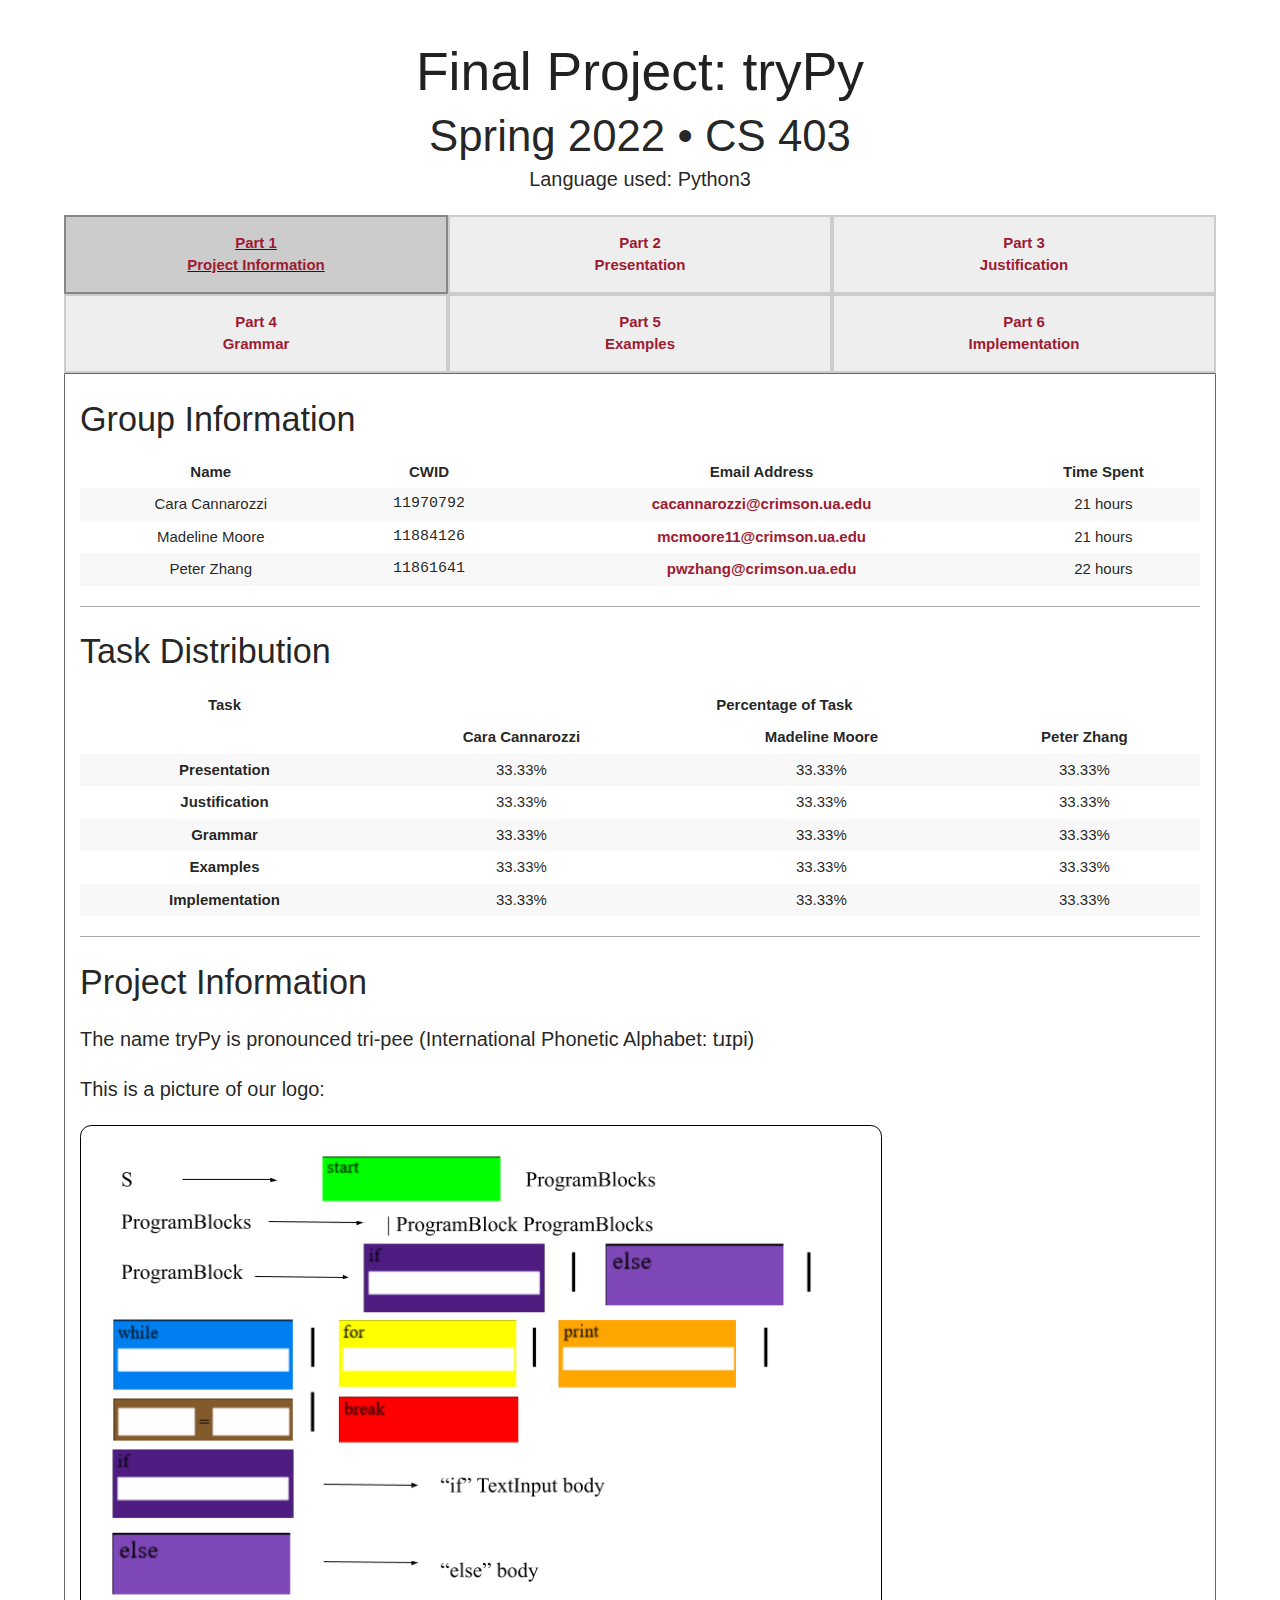
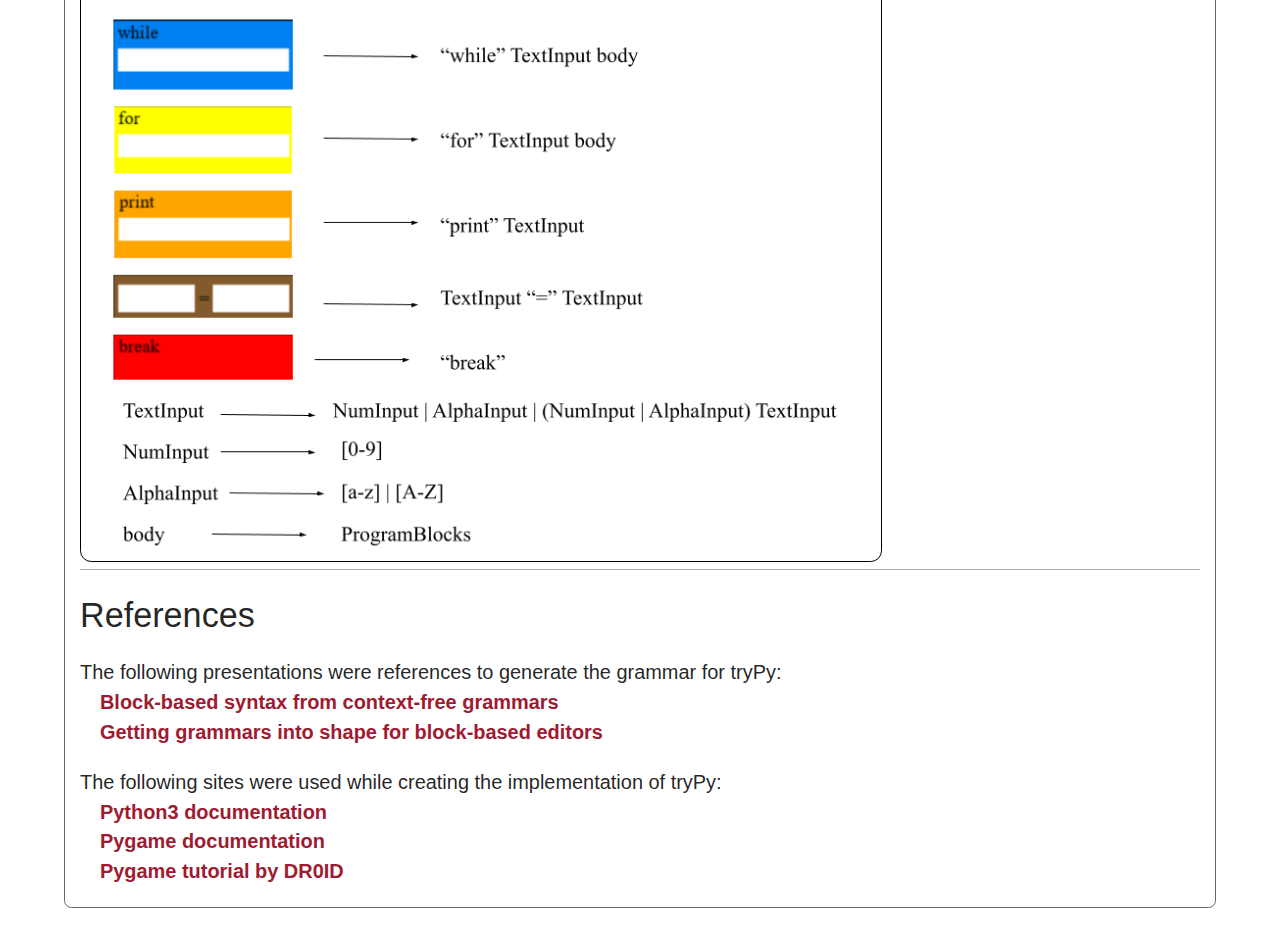
==== commit 41974298: "cleanup" ====
--- a/manual/report.html
+++ b/manual/report.html
@@ -174,7 +174,7 @@
                             block-based editors</a><br>
                     </p>
                     <p>The following sites were used while creating the implementation of tryPy:<br>
-                        <a href="https://docs.python.org/3/">&emsp;Python 3 documentation</a><br>
+                        <a href="https://docs.python.org/3/">&emsp;Python3 documentation</a><br>
                         <a href="https://www.pygame.org/docs/">&emsp;Pygame documentation</a><br>
                         <a href="https://dr0id.bitbucket.io/legacy/pygame_tutorial00.html">&emsp;Pygame tutorial by
                             DR0ID</a><br>
@@ -199,7 +199,7 @@
                 <div class="divider"></div>
                 <div class="section" id="group-photo">
                     <h4>Group Photo</h4>
-                    <img id="group-pic" src="./pictures/tryPy_grammar.png" width="800" />
+                    <img id="group-pic" src="./pictures/group_pic.jpeg" width="1080"/>
                 </div>
                 <p></p>
                 <div class="divider"></div>
@@ -651,7 +651,7 @@
                     out of any text box) and all of your blocks will be reset! Do you want to see the Python equivalent of your tryPy code?
                     Just press "p" and the Python code will output to the terminal!
                 </p><p>
-                    If you're a visual learner, check out the videos in the Presentation tab!
+                    If you're a visual learner, check out the videos in the <a href="javascript:tabSelect('part2')">Presentation tab</a>!
                 </p>
                 </div>
                 <div class="divider"></div>
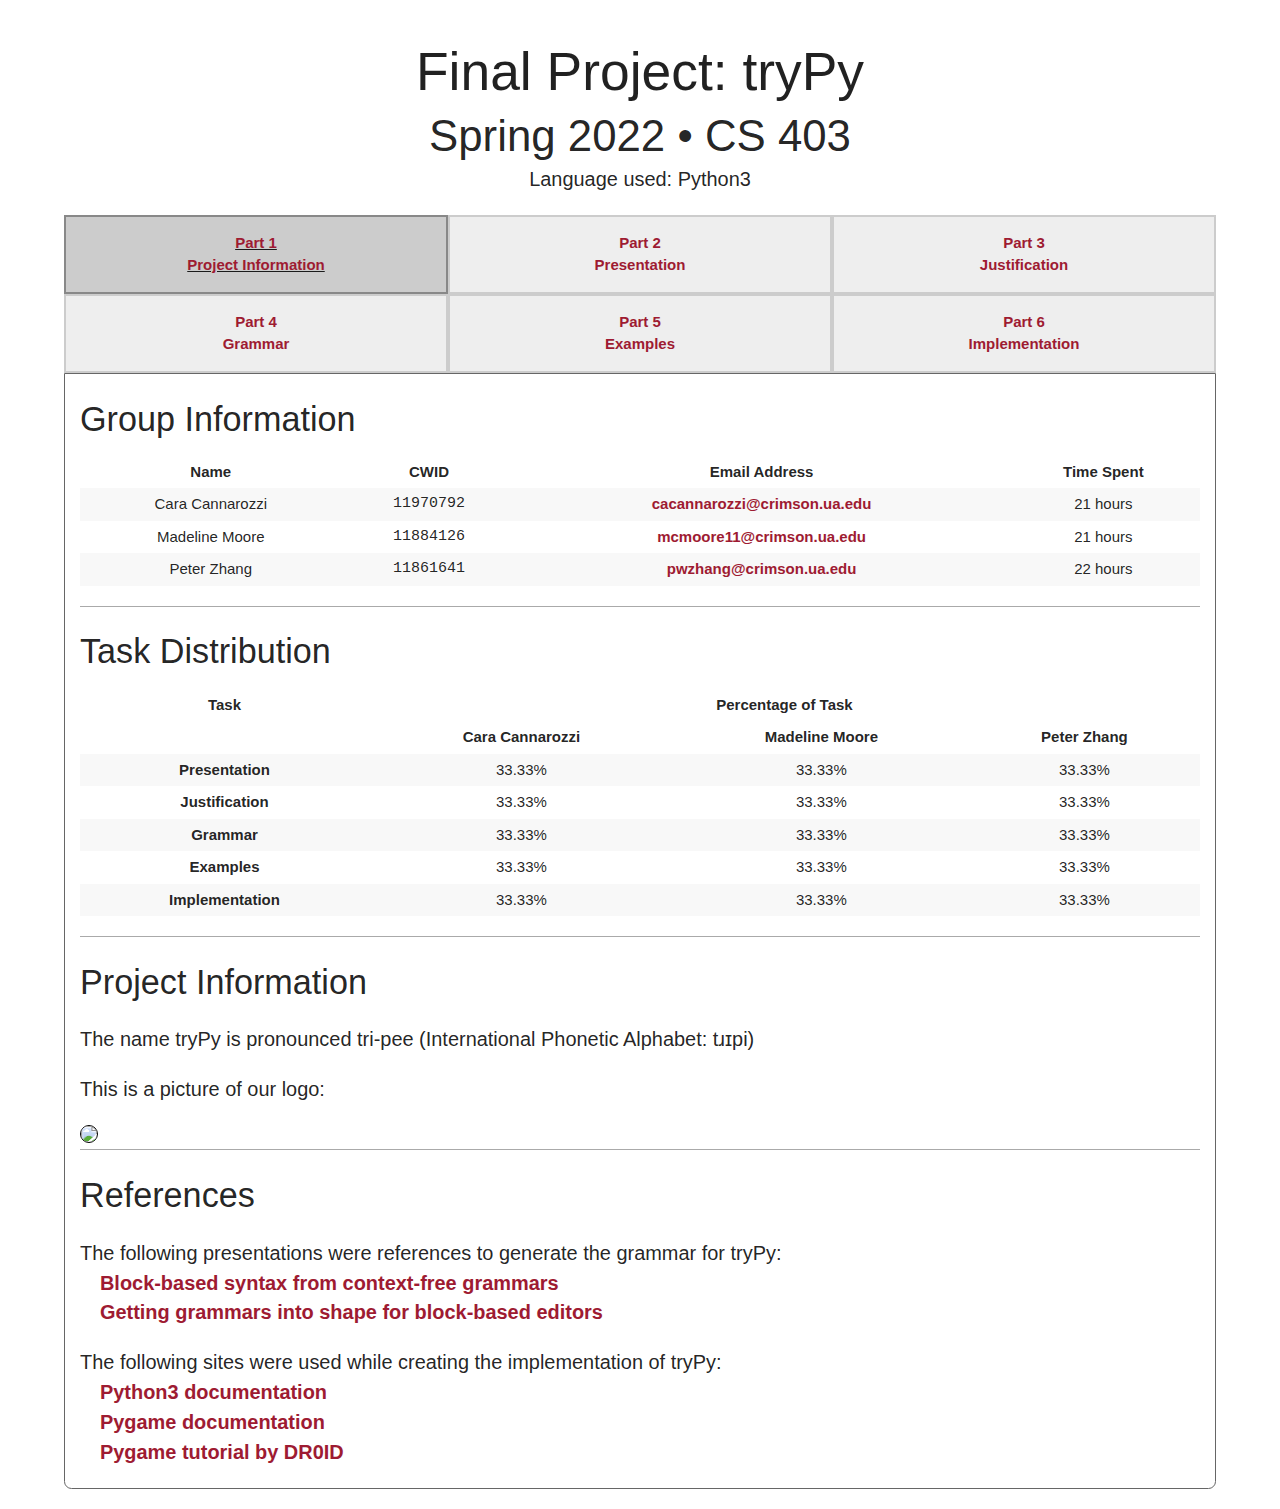
==== commit 4277c1a5: "update logo" ====
--- a/manual/report.html
+++ b/manual/report.html
@@ -162,7 +162,7 @@
                     <h4>Project Information</h4>
                     <p>The name tryPy is pronounced tri-pee (International Phonetic Alphabet: tɹɪpi)</p>
                     <p>This is a picture of our logo:</p>
-                    <img id="logo-pic" src="./pictures/tryPy_grammar.png" width="800" />
+                    <img id="logo-pic" src="./pictures/logo.png" width="100" />
                 </div>
                 <div class="divider"></div>
                 <div class="section">
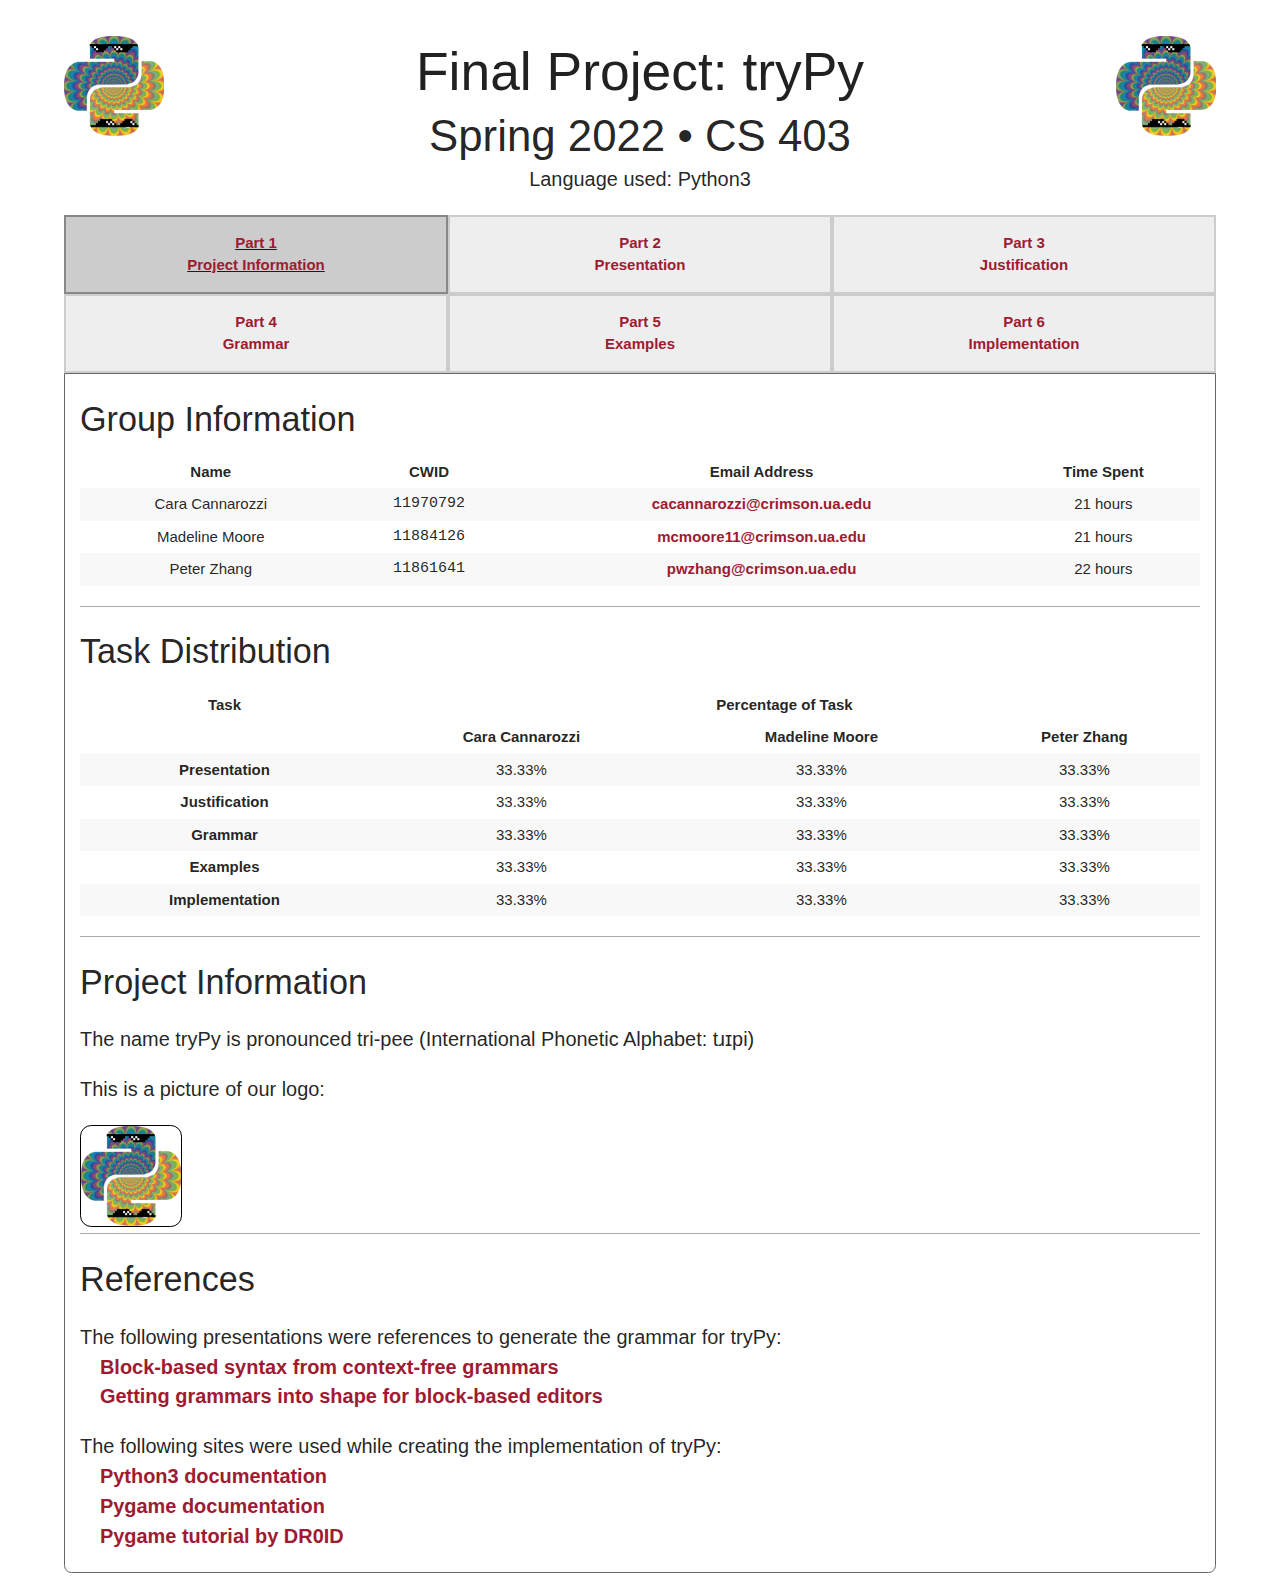
==== commit 60158826: "added logo :P" ====
--- a/manual/report.html
+++ b/manual/report.html
@@ -3,7 +3,7 @@
 
 <head>
     <meta charset="utf-8" />
-
+    
     <title>Spring 2022 | CS403 Final Project: tryPy</title>
 
     <link href="./report.css" rel="stylesheet" />
@@ -13,6 +13,8 @@
 <body>
     <div class="container">
         <div class="section center">
+            <img id="logo" src="./pictures/logo.png" width="100" style="float:left;border:0px"></td>
+            <img id="logo" src="./pictures/logo.png" width="100" style="float:right;border:0px"></td>
             <h2 class="no-bottom-margin">Final Project: tryPy</h2>
             <h3 class="no-margin">Spring 2022 • CS 403</h3>
             <p class="no-top-margin">Language used: Python3</p>
